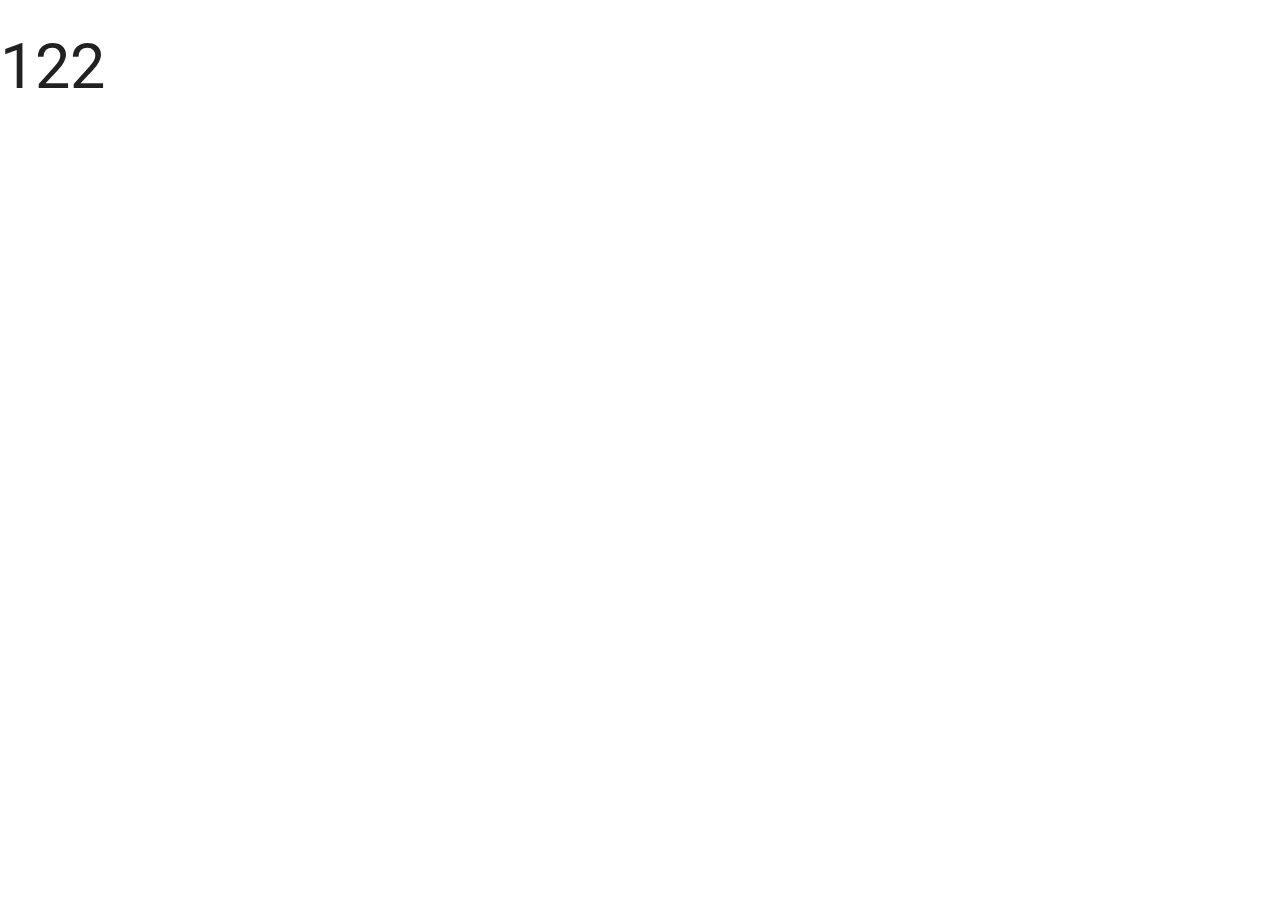
==== pages/theme/theme_main.html @ 04e187f1 "日常修改" ====
<!DOCTYPE HTML>
<html>
	<head>
		<title>home</title>
		<meta charset="UTF-8"/>
		<meta http-equiv="X-UA-Compatible" content="IE=edge" />
		<meta name="viewport" content="width=device-width,initial-scale=1,minimum-scale=1,maximum-scale=1,user-scalable=no" />
		<meta http-equiv="Pragma" content="no-cache" />
		<link rel="stylesheet" type="text/css" href="../../utils/materialize/css/materialize.min.css"/>
		<link rel="stylesheet" type="text/css" href="../../css/theme/theme.css"/>
	</head>
	<body>
		<h1>122</h1>
		
		<script type="text/javascript" src="../../utils/jquery-3.2.1.min.js" ></script>
		<script type="text/javascript" src="../../utils/materialize/js/materialize.min.js" ></script>
		<script type="text/javascript" src="../../js/theme/theme.js" ></script>
	</body>
</html>
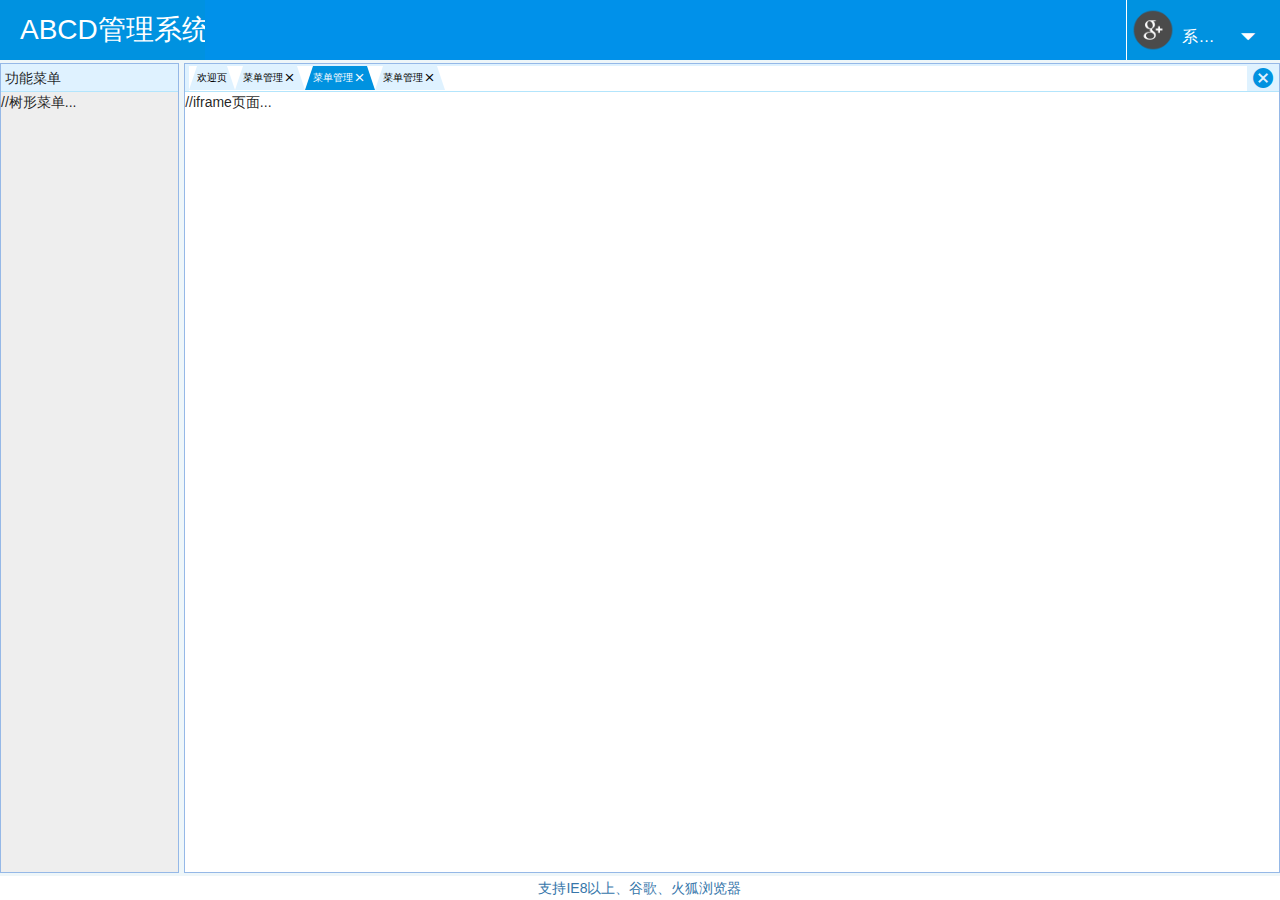
==== commit 44d15aaa: "日常修改" ====
--- a/pages/theme/theme_main.html
+++ b/pages/theme/theme_main.html
@@ -7,11 +7,72 @@
 		<meta name="viewport" content="width=device-width,initial-scale=1,minimum-scale=1,maximum-scale=1,user-scalable=no" />
 		<meta http-equiv="Pragma" content="no-cache" />
 		<link rel="stylesheet" type="text/css" href="../../utils/materialize/css/materialize.min.css"/>
+		<link rel="stylesheet" href="https://fonts.googleapis.com/icon?family=Material+Icons" />
 		<link rel="stylesheet" type="text/css" href="../../css/theme/theme.css"/>
 	</head>
 	<body>
-		<h1>122</h1>
-		
+		<div class="theme_main">
+			<div class="theme_top">
+				<div class="theme_top_left">ABCD管理系统</div>
+				<div class="theme_top_middle"></div>
+				<div class="theme_top_right">
+					<div class="theme_top_right_con">
+						<div class="theme_top_right_one">
+							<img alt="ICON" src="../../images/theme/icon_Google.png" title="用户 Icon" />
+						</div>
+						<div class="theme_top_right_two" title="系统当前用户">系统管理员管理员</div>
+						<div class="theme_top_right_three">
+							<div class="theme_top_right_three_con">
+								<i class="material-icons">arrow_drop_down</i>
+								<div class="theme_top_dialog">
+									<ul>
+										<li><i class="material-icons">person</i><span>我的信息</span></li>
+										<li><i class="material-icons">people</i><span>切换用户</span></li>
+										<li><i class="material-icons">settings_power</i><span>退出登录</span></li>
+									</ul>
+								</div>
+							</div>
+						</div>						
+					</div>
+				</div>
+			</div>
+			<div class="theme_space_line"></div>
+			<div class="theme_middle">
+				<div class="theme_middle_left">
+					<div class="theme_middle_left_nav">功能菜单</div>
+					<div class="theme_middle_left_con">
+						//树形菜单...
+					</div>
+				</div>
+				<div class="theme_middle_right">
+					<div class="theme_middle_right_nav">
+						<ul class="theme_tabsbar_ul">
+							<li class="theme_tabsbar_ul_li_welcome" title="欢迎页">
+								<span>欢迎页</span>
+							</li>
+							<li class="theme_tabsbar_ul_li" title="菜单管理">
+								<span>菜单管理</span>
+								<i class="material-icons" title="关闭" data-view = "">clear</i>
+							</li>
+							<li class="theme_tabsbar_ul_li tabs_select" title="菜单管理">
+								<span>菜单管理</span>
+								<i class="material-icons" title="关闭" data-view = "">clear</i>
+							</li>
+							<li class="theme_tabsbar_ul_li" title="菜单管理">
+								<span>菜单管理</span>
+								<i class="material-icons" title="关闭" data-view = "">clear</i>
+							</li>
+						</ul>
+						<div class="theme_tabsbar_close_all"><i class="material-icons" title="关闭所有">cancel</i></div>
+					</div>
+					<div class="theme_middle_right_con">
+						//iframe页面...
+					</div>
+				</div>
+			</div>
+			<div class="theme_space_line"></div>
+			<div class="theme_bottom">支持IE8以上、谷歌、火狐浏览器</div>
+		</div>
 		<script type="text/javascript" src="../../utils/jquery-3.2.1.min.js" ></script>
 		<script type="text/javascript" src="../../utils/materialize/js/materialize.min.js" ></script>
 		<script type="text/javascript" src="../../js/theme/theme.js" ></script>
--- a/css/theme/theme.css
+++ b/css/theme/theme.css
@@ -0,0 +1,62 @@
+*{outline: none; list-style: none; text-decoration: none;}
+html, 
+body, 
+.theme_main{width: 100%; height: 100%; margin: 0; padding: 0; border: 0; background: #eef6f9; font-size: 14px; font-family: GillSans, Calibri, Trebuchet, sans-serif;}
+.theme_main, 
+.theme_space_line, 
+.theme_top, 
+.theme_middle, 
+.theme_bottom{position: relative; left: 0; top: 0; width: 100%; display: flex;}
+.theme_main{flex-direction: column;}
+.theme_space_line{height: 3px;}
+.theme_top{justify-content: space-between; height: 60px; color: #fff; background: #0092e0; cursor: default;}
+.theme_top_left, 
+.theme_top_middle, 
+.theme_top_right{display: flex; position: relative; height: 100%;}
+.theme_top_left{width: 16%; font-size: 28px; text-indent: 20px; line-height: 60px; overflow:hidden; white-space:nowrap; text-overflow:ellipsis; text-overflow: ellipsis; -ms-text-overflow: ellipsis;}
+.theme_top_middle{width: 72%; background: #0091ea;}
+.theme_top_right{align-items: center; width: 12%; border-left: 1px solid #fff;}
+.theme_top_right_con{display: flex; height: 46px; justify-content: space-around; align-items: flex-end; width: 100%;}
+.theme_top_right_one{width: 46px; height: 46px; border: 1px solid rgba(0,0,0,0); border-radius: 100%;}
+.theme_top_right_one img{width: 100%; height: 100%; margin: 0; border: 0; background: none;}
+.theme_top_right_two{width: calc(100% - 110px); font-size: 16px; line-height: 2; overflow:hidden; white-space:nowrap; text-overflow:ellipsis; text-overflow: ellipsis; -ms-text-overflow: ellipsis;}
+.theme_top_right_three{display: flex; align-items: center; width: 46px;}
+.theme_top_right_three_con{display: flex; align-items: center;}
+.theme_top_right_three_con i{font-size: 34px;}
+.theme_top_right_three_con i:hover, 
+.theme_top_right_three_con i:focus {color: #ef6c00; cursor: pointer;}
+.theme_top_right_three_con:hover .theme_top_dialog{display: block;}
+.theme_top_right_three_con:hover .theme_top_dialog ul li:hover{background: #0092e0; color: #fff; cursor: pointer;}
+.theme_top_dialog{display: none; position: absolute; top: 102%; right: 9%; width: 100px; height: 80px; z-index: 9; background: rgba(220, 220, 220, .5); box-shadow: 0 0 6px 0 #c4cbd0;}
+.theme_top_dialog:after{content: ""; position: absolute; top: -10px; right: 4%; width: 0; height: 0; border-left: 7px solid transparent; border-right: 7px solid transparent; border-bottom: 10px solid rgba(220, 220, 220, .5);}
+.theme_top_dialog ul{width: 100%; height: 100%; margin: 0; padding: 0; color: #000;}
+.theme_top_dialog ul li{display: flex; justify-content: space-around; align-items: center; width: 100%; height: 33.33%;}
+.theme_top_dialog ul li i{width: 28px; text-align: center; font-size: 18px;}
+.theme_top_dialog ul li span{width: 72px; text-decoration: underline;}
+.theme_middle{height: calc(100% - 90px);}
+.theme_bottom{height: 24px; line-height: 24px; justify-content: center; background: #fff; color: #3676aa;}
+.theme_middle_left, .theme_middle_right{position: relative; top: 0; display: flex; flex-direction: column; height: 100%; border: 1px solid #95b8e7;}
+.theme_middle_left{left: 0; width: 14%; background: #eee;}
+.theme_middle_right{left: 5px; width: calc(86% - 5px); background: #fff;}
+.theme_middle_left_nav, 
+.theme_middle_left_con, 
+.theme_middle_right_nav, 
+.theme_middle_right_con{width: 100%;}
+.theme_middle_left_nav, 
+.theme_middle_right_nav{display: flex; justify-content: space-between;height: 28px; padding: 2px 4px 0 4px; line-height: 24px; background: #dff2ff; border-bottom: 1px solid #b3e5fc;}
+.theme_middle_left_con, 
+.theme_middle_right_con{height: calc(100% - 28px);}
+.theme_tabsbar_close_all{width: 24px; height: 100%;}
+.theme_tabsbar_close_all>i{color: #0092e0; cursor: pointer;}
+.theme_tabsbar_close_all>i:hover{color: #ef6c00;}
+.theme_tabsbar_ul, 
+.theme_tabsbar_ul_li,
+.theme_tabsbar_ul_li_welcome {display: flex; position: relative;}
+.theme_tabsbar_ul{justify-content: flex-start; align-items: flex-start; width: calc(100% - 28px); height: 100%; margin: 0; padding: 0; background: #fff; list-style: none; overflow: hidden;}
+.theme_tabsbar_ul_li, 
+.theme_tabsbar_ul_li_welcome{justify-content: space-between; align-content: center; flex-grow: 0; width: auto; max-width: 80px; height: 88%; margin: 0; background: #fff; color: #000; font-size: 10px; border-bottom: 24px solid #dff2ff; border-left: 8px solid transparent; border-right: 8px solid transparent;}
+.theme_tabsbar_ul_li i{width: 14px; height: 100%;font-size: 13px; line-height: 1.8;}
+.theme_tabsbar_ul_li i:hover{color: #ef6c00; cursor: pointer;}
+.theme_tabsbar_ul_li:hover, 
+.theme_tabsbar_ul_li_welcome:hover, 
+.tabs_select{border-bottom-color: #0092e0; color: #fff; cursor: default;}
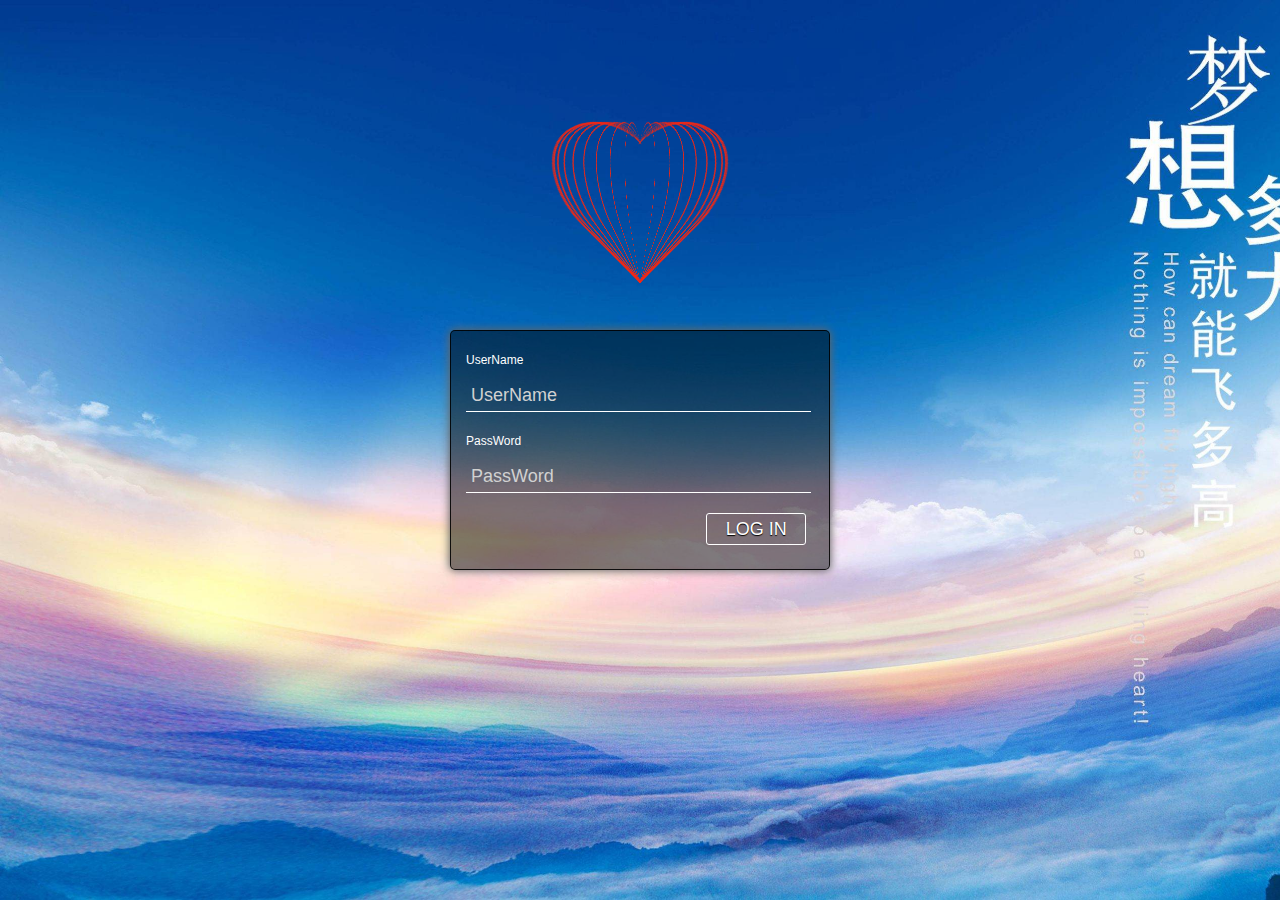
==== commit 140c36a1: "登录检查" ====
--- a/pages/theme/theme_main.html
+++ b/pages/theme/theme_main.html
@@ -74,6 +74,7 @@
 			<div class="theme_bottom">支持IE8以上、谷歌、火狐浏览器</div>
 		</div>
 		<script type="text/javascript" src="../../utils/jquery-3.2.1.min.js" ></script>
+		<script type="text/javascript" src="../../utils/checkup.js" ></script>
 		<script type="text/javascript" src="../../utils/materialize/js/materialize.min.js" ></script>
 		<script type="text/javascript" src="../../js/theme/theme.js" ></script>
 	</body>
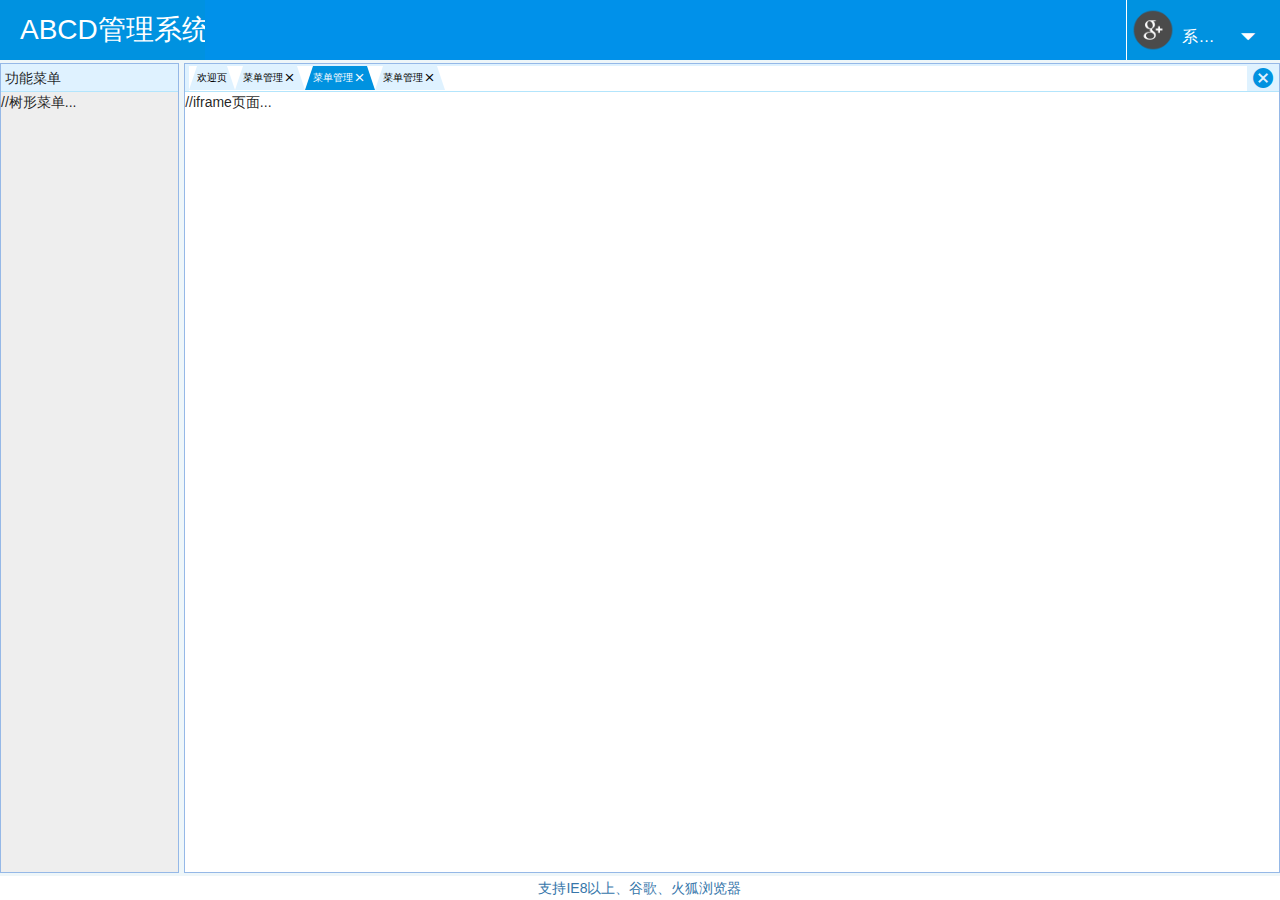
==== commit 1711fa12: "登录验证" ====
--- a/pages/theme/theme_main.html
+++ b/pages/theme/theme_main.html
@@ -26,9 +26,9 @@
 								<i class="material-icons">arrow_drop_down</i>
 								<div class="theme_top_dialog">
 									<ul>
-										<li><i class="material-icons">person</i><span>我的信息</span></li>
-										<li><i class="material-icons">people</i><span>切换用户</span></li>
-										<li><i class="material-icons">settings_power</i><span>退出登录</span></li>
+										<li onclick="theme.clickMyInfo();"><i class="material-icons">person</i><span>我的信息</span></li>
+										<li onclick="theme.clickChangeUser();"><i class="material-icons">people</i><span>切换用户</span></li>
+										<li onclick="theme.clickLogOff();"><i class="material-icons">settings_power</i><span>退出登录</span></li>
 									</ul>
 								</div>
 							</div>
@@ -73,9 +73,11 @@
 			<div class="theme_space_line"></div>
 			<div class="theme_bottom">支持IE8以上、谷歌、火狐浏览器</div>
 		</div>
+		<div class="myInfo_layer"></div>
 		<script type="text/javascript" src="../../utils/jquery-3.2.1.min.js" ></script>
 		<script type="text/javascript" src="../../utils/checkup.js" ></script>
 		<script type="text/javascript" src="../../utils/materialize/js/materialize.min.js" ></script>
+		<script type="text/javascript" src="../../utils/jsUtil.js" ></script>
 		<script type="text/javascript" src="../../js/theme/theme.js" ></script>
 	</body>
 </html>--- a/css/theme/theme.css
+++ b/css/theme/theme.css
@@ -60,3 +60,4 @@
 .theme_tabsbar_ul_li:hover, 
 .theme_tabsbar_ul_li_welcome:hover, 
 .tabs_select{border-bottom-color: #0092e0; color: #fff; cursor: default;}
+.myInfo_layer{display: none; position: absolute; top: 0; left: 0; width: 400px; height: 300px; background: #039BE5;}
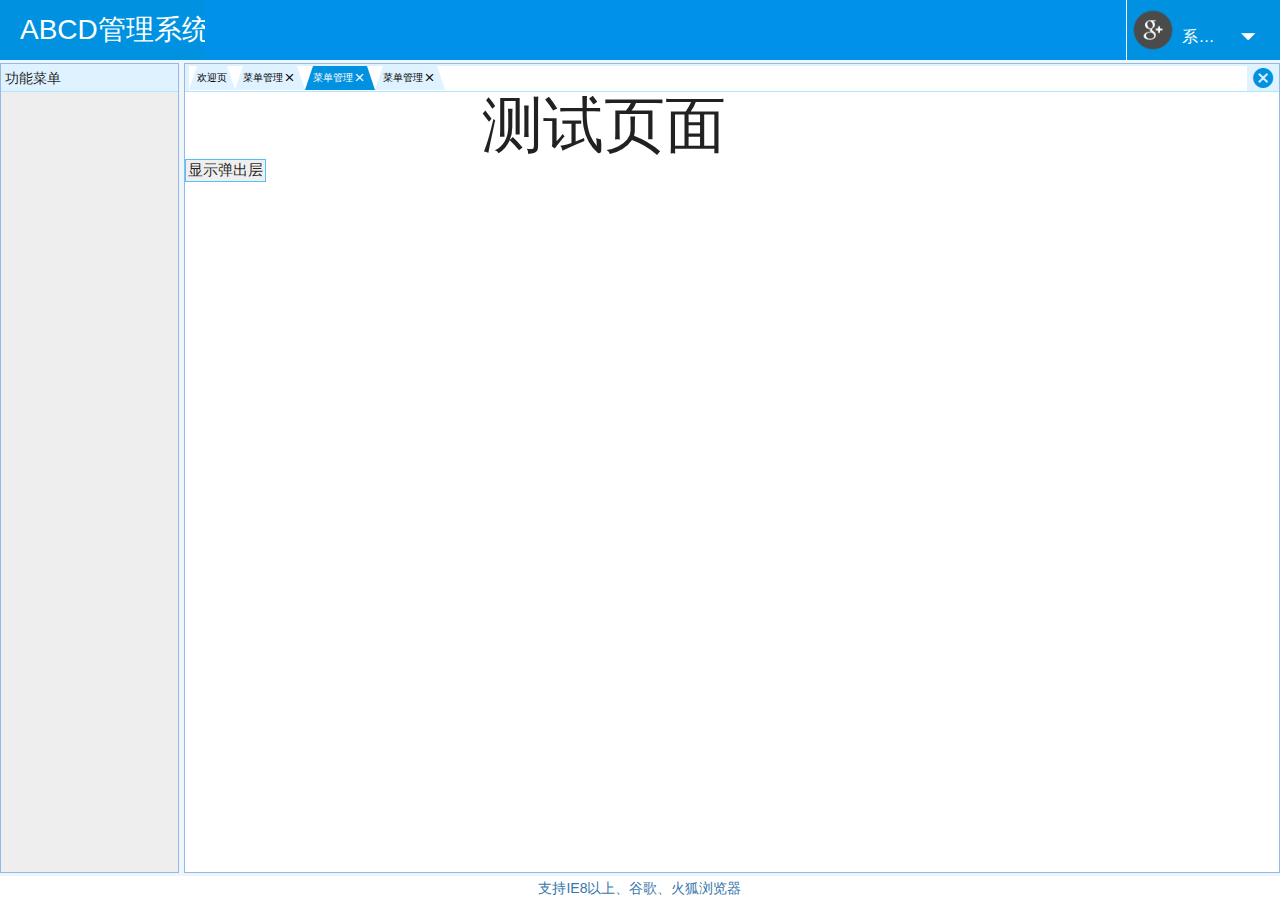
==== commit 5c8eaa0f: "新增弹出层" ====
--- a/pages/theme/theme_main.html
+++ b/pages/theme/theme_main.html
@@ -41,7 +41,7 @@
 				<div class="theme_middle_left">
 					<div class="theme_middle_left_nav">功能菜单</div>
 					<div class="theme_middle_left_con">
-						//树形菜单...
+						<!--//树形菜单...-->
 					</div>
 				</div>
 				<div class="theme_middle_right">
@@ -66,7 +66,7 @@
 						<div class="theme_tabsbar_close_all"><i class="material-icons" title="关闭所有">cancel</i></div>
 					</div>
 					<div class="theme_middle_right_con">
-						//iframe页面...
+						<iframe src="../view/test/test.html"></iframe>
 					</div>
 				</div>
 			</div>
--- a/css/theme/theme.css
+++ b/css/theme/theme.css
@@ -1,4 +1,4 @@
-*{outline: none; list-style: none; text-decoration: none;}
+*{outline: none; list-style: none; text-decoration: none; box-sizing: border-box;}
 html, 
 body, 
 .theme_main{width: 100%; height: 100%; margin: 0; padding: 0; border: 0; background: #eef6f9; font-size: 14px; font-family: GillSans, Calibri, Trebuchet, sans-serif;}
@@ -45,7 +45,8 @@
 .theme_middle_left_nav, 
 .theme_middle_right_nav{display: flex; justify-content: space-between;height: 28px; padding: 2px 4px 0 4px; line-height: 24px; background: #dff2ff; border-bottom: 1px solid #b3e5fc;}
 .theme_middle_left_con, 
-.theme_middle_right_con{height: calc(100% - 28px);}
+.theme_middle_right_con{height: calc(100% - 28px); overflow: hidden;}
+.theme_middle_right_con iframe{width: 100%; height: 100%; margin: 0; padding: 0; border: 0; outline: none;}
 .theme_tabsbar_close_all{width: 24px; height: 100%;}
 .theme_tabsbar_close_all>i{color: #0092e0; cursor: pointer;}
 .theme_tabsbar_close_all>i:hover{color: #ef6c00;}
